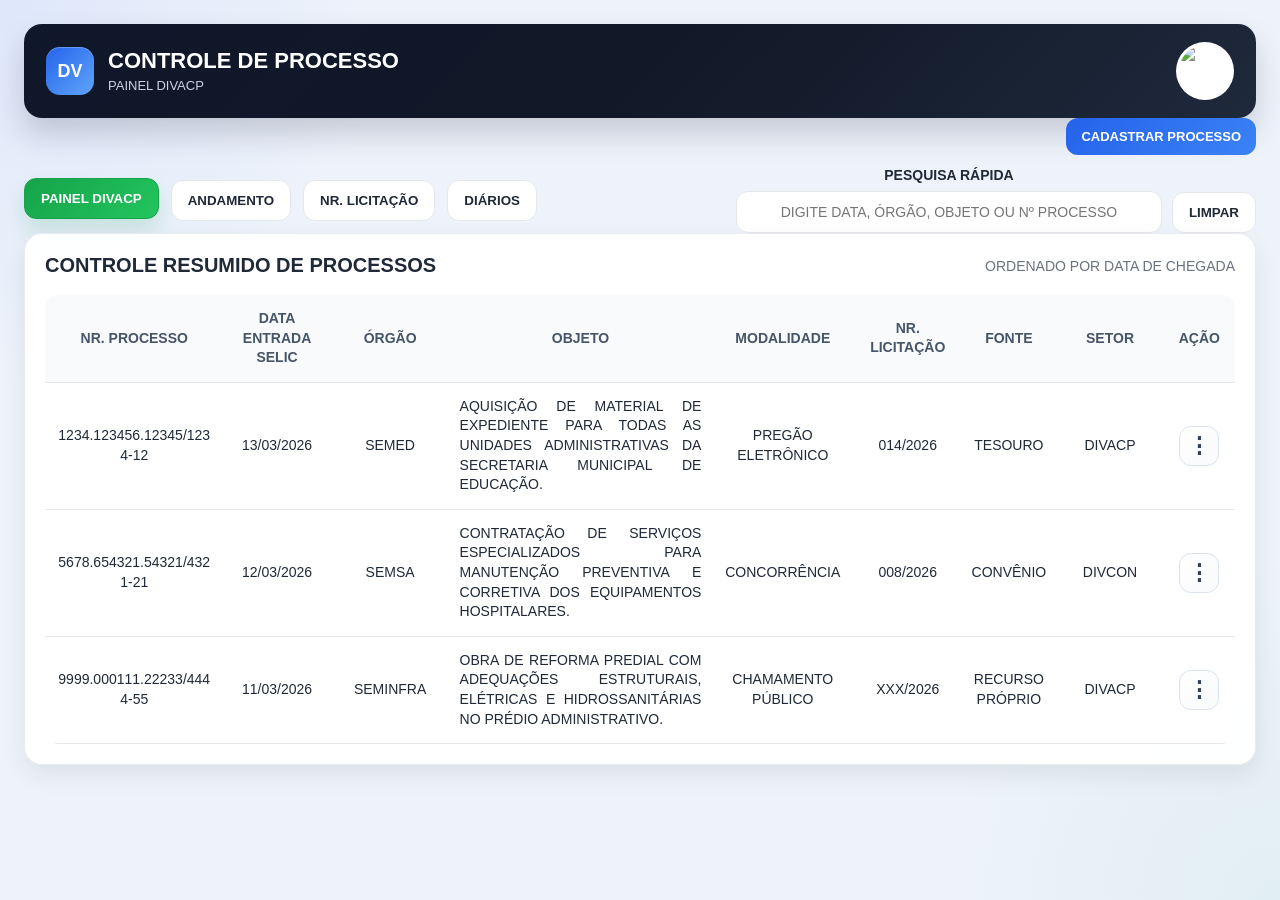
==== DIVACP.html @ bf965ea7 "TESTE" ====
<!DOCTYPE html>
<html lang="pt-BR">
<head>
  <meta charset="UTF-8" />
  <meta name="viewport" content="width=device-width, initial-scale=1.0" />
  <title>CONTROLE DE PROCESSO - DIVACP</title>
  <link rel="stylesheet" href="DIVACP.css" />
</head>
<body>
  <div class="app">
    <main class="content">

      <!-- ===== PAINEL DIVACP ===== -->
      <section id="divacp" class="page">
        <div class="header-bar">
          <div class="header-left">
            <div class="brand-logo">DV</div>
            <div class="brand-text">
              <h1>CONTROLE DE PROCESSO</h1>
              <span>PAINEL DIVACP</span>
            </div>
          </div>
          <div class="profile-menu">
            <img id="profileAvatar" class="profile-avatar" src="ICONES/01 - PERFIL.png" alt="PERFIL" />
            <div class="profile-dropdown" id="profileDropdown">
              <button class="logoutBtn">SAIR</button>
            </div>
          </div>
        </div>

        <div class="nav-section">
          <div class="top-action-row">
            <button class="btn btn-primary btn-cadastrar-top" id="openProcessBtn">CADASTRAR PROCESSO</button>
          </div>
          <div class="nav-left">
            <div class="nav-tabs">
              <button class="nav-tab active" data-page="divacp">PAINEL DIVACP</button>
              <button class="nav-tab" data-page="andamento-page">ANDAMENTO</button>
              <button class="nav-tab" data-page="nr-licitacao-page">NR. LICITAÇÃO</button>
              <button class="nav-tab" data-page="diarios-page">DIÁRIOS</button>
            </div>
            <div class="search-card">
              <div class="field">
                <label for="searchInput">PESQUISA RÁPIDA</label>
                <input type="text" id="searchInput" placeholder="DIGITE DATA, ÓRGÃO, OBJETO OU Nº PROCESSO" />
              </div>
              <button class="btn btn-light" type="button" id="clearSearchBtn">LIMPAR</button>
            </div>
          </div>
        </div>

        <div class="main-grid">
          <div class="card">
            <div class="section-title">
              <h3>CONTROLE RESUMIDO DE PROCESSOS</h3>
              <span style="color: var(--muted); font-size: 14px;">ORDENADO POR DATA DE CHEGADA</span>
            </div>
            <div class="table-wrap">
              <table>
                <thead>
                  <tr>
                    <th class="col-processo">NR. PROCESSO</th>
                    <th class="col-data">DATA ENTRADA SELIC</th>
                    <th class="col-orgao">ÓRGÃO</th>
                    <th class="col-objeto">OBJETO</th>
                    <th class="col-modalidade">MODALIDADE</th>
                    <th class="col-licitacao">NR. LICITAÇÃO</th>
                    <th class="col-fonte">FONTE</th>
                    <th class="col-setor">SETOR</th>
                    <th class="col-acao">AÇÃO</th>
                  </tr>
                </thead>
                <tbody id="divacpProcessTableBody">
                  <tr
                    data-id="proc-1"
                    data-created-at="2026-03-13T14:10:00.000Z"
                    data-nr-processo="1234.123456.12345/1234-12"
                    data-data-entrada-selic="13/03/2026"
                    data-orgao="SEMED"
                    data-objeto="AQUISIÇÃO DE MATERIAL DE EXPEDIENTE PARA TODAS AS UNIDADES ADMINISTRATIVAS DA SECRETARIA MUNICIPAL DE EDUCAÇÃO."
                    data-modalidade="PREGÃO ELETRÔNICO"
                    data-nr-licitacao="014/2026"
                    data-fonte="TESOURO"
                    data-setor="DIVACP"
                    data-valor-estimado="R$ 150.000,00"
                    data-ano-licitacao="2026"
                    data-data-entrada-divcon="14/03/2026"
                    data-responsavel-minuta="MARIANA"
                    data-status-divcon="EM ANÁLISE"
                    data-itens-lote="LOTE 01"
                    data-responsavel="CARLOS"
                    data-data-inicial="15/03/2026"
                    data-data-final="30/03/2026"
                    data-data-abertura="02/04/2026"
                    data-hora="09:00"
                    data-valor-deserto="R$ 0,00"
                    data-valor-estimado-atualizado="R$ 150.000,00"
                    data-andamento="PROCESSO EM TRIAGEM"
                    data-sei-planilha="SEI-001245/2026"
                    data-valor-adjudicado="R$ 0,00"
                    data-status="ABERTO"
                    data-setor-responsavel="DIVACP"
                  >
                    <td>1234.123456.12345/1234-12</td>
                    <td>13/03/2026</td>
                    <td>SEMED</td>
                    <td class="objeto-cell">AQUISIÇÃO DE MATERIAL DE EXPEDIENTE PARA TODAS AS UNIDADES ADMINISTRATIVAS DA SECRETARIA MUNICIPAL DE EDUCAÇÃO.</td>
                    <td>PREGÃO ELETRÔNICO</td>
                    <td>014/2026</td>
                    <td>TESOURO</td>
                    <td>DIVACP</td>
                    <td class="actions-cell">
                      <div class="row-menu-wrap">
                        <button class="menu-trigger" type="button" title="OPÇÕES">⋮</button>
                        <div class="actions-menu">
                          <button class="menu-item menu-open btn-open" type="button"><span class="menu-icon">📂</span><span>ABRIR</span></button>
                          <button class="menu-item menu-send btn-send" type="button"><span class="menu-icon">📤</span><span>ENVIAR</span></button>
                          <button class="menu-item menu-edit btn-edit-row" type="button"><span class="menu-icon">✏️</span><span>EDITAR</span></button>
                          <button class="menu-item menu-delete btn-delete-row" type="button"><span class="menu-icon">🗑️</span><span>EXCLUIR</span></button>
                        </div>
                      </div>
                    </td>
                  </tr>

                  <tr
                    data-id="proc-2"
                    data-created-at="2026-03-13T14:10:01.000Z"
                    data-nr-processo="5678.654321.54321/4321-21"
                    data-data-entrada-selic="12/03/2026"
                    data-orgao="SEMSA"
                    data-objeto="CONTRATAÇÃO DE SERVIÇOS ESPECIALIZADOS PARA MANUTENÇÃO PREVENTIVA E CORRETIVA DOS EQUIPAMENTOS HOSPITALARES."
                    data-modalidade="CONCORRÊNCIA"
                    data-nr-licitacao="008/2026"
                    data-fonte="CONVÊNIO"
                    data-setor="DIVCON"
                    data-valor-estimado="R$ 890.000,00"
                    data-ano-licitacao="2026"
                    data-data-entrada-divcon="13/03/2026"
                    data-responsavel-minuta="FERNANDA"
                    data-status-divcon="CONCLUÍDO"
                    data-itens-lote="LOTE ÚNICO"
                    data-responsavel="JOÃO"
                    data-data-inicial="14/03/2026"
                    data-data-final="28/03/2026"
                    data-data-abertura="05/04/2026"
                    data-hora="10:30"
                    data-valor-deserto="R$ 0,00"
                    data-valor-estimado-atualizado="R$ 890.000,00"
                    data-andamento="MINUTA FINALIZADA"
                    data-sei-planilha="SEI-004589/2026"
                    data-valor-adjudicado="R$ 845.500,00"
                    data-status="FINALIZADO"
                    data-setor-responsavel="DIVACP"
                  >
                    <td>5678.654321.54321/4321-21</td>
                    <td>12/03/2026</td>
                    <td>SEMSA</td>
                    <td class="objeto-cell">CONTRATAÇÃO DE SERVIÇOS ESPECIALIZADOS PARA MANUTENÇÃO PREVENTIVA E CORRETIVA DOS EQUIPAMENTOS HOSPITALARES.</td>
                    <td>CONCORRÊNCIA</td>
                    <td>008/2026</td>
                    <td>CONVÊNIO</td>
                    <td>DIVCON</td>
                    <td class="actions-cell">
                      <div class="row-menu-wrap">
                        <button class="menu-trigger" type="button" title="OPÇÕES">⋮</button>
                        <div class="actions-menu">
                          <button class="menu-item menu-open btn-open" type="button"><span class="menu-icon">📂</span><span>ABRIR</span></button>
                          <button class="menu-item menu-send btn-send" type="button"><span class="menu-icon">📤</span><span>ENVIAR</span></button>
                          <button class="menu-item menu-edit btn-edit-row" type="button"><span class="menu-icon">✏️</span><span>EDITAR</span></button>
                          <button class="menu-item menu-delete btn-delete-row" type="button"><span class="menu-icon">🗑️</span><span>EXCLUIR</span></button>
                        </div>
                      </div>
                    </td>
                  </tr>

                  <tr
                    data-id="proc-3"
                    data-created-at="2026-03-13T14:10:02.000Z"
                    data-nr-processo="9999.000111.22233/4444-55"
                    data-data-entrada-selic="11/03/2026"
                    data-orgao="SEMINFRA"
                    data-objeto="OBRA DE REFORMA PREDIAL COM ADEQUAÇÕES ESTRUTURAIS, ELÉTRICAS E HIDROSSANITÁRIAS NO PRÉDIO ADMINISTRATIVO."
                    data-modalidade="CHAMAMENTO PÚBLICO"
                    data-nr-licitacao="XXX/2026"
                    data-fonte="RECURSO PRÓPRIO"
                    data-setor="DIVACP"
                    data-valor-estimado="R$ 420.000,00"
                    data-ano-licitacao="-"
                    data-data-entrada-divcon="12/03/2026"
                    data-responsavel-minuta="ANA PAULA"
                    data-status-divcon="URGENTE"
                    data-itens-lote="ITEM 01"
                    data-responsavel="PAULO"
                    data-data-inicial="13/03/2026"
                    data-data-final="27/03/2026"
                    data-data-abertura="07/04/2026"
                    data-hora="08:00"
                    data-valor-deserto="R$ 0,00"
                    data-valor-estimado-atualizado="R$ 445.000,00"
                    data-andamento="AGUARDANDO AJUSTES"
                    data-sei-planilha="SEI-007852/2026"
                    data-valor-adjudicado="R$ 0,00"
                    data-status="PENDENTE"
                    data-setor-responsavel="DIVACP"
                  >
                    <td>9999.000111.22233/4444-55</td>
                    <td>11/03/2026</td>
                    <td>SEMINFRA</td>
                    <td class="objeto-cell">OBRA DE REFORMA PREDIAL COM ADEQUAÇÕES ESTRUTURAIS, ELÉTRICAS E HIDROSSANITÁRIAS NO PRÉDIO ADMINISTRATIVO.</td>
                    <td>CHAMAMENTO PÚBLICO</td>
                    <td>XXX/2026</td>
                    <td>RECURSO PRÓPRIO</td>
                    <td>DIVACP</td>
                    <td class="actions-cell">
                      <div class="row-menu-wrap">
                        <button class="menu-trigger" type="button" title="OPÇÕES">⋮</button>
                        <div class="actions-menu">
                          <button class="menu-item menu-open btn-open" type="button"><span class="menu-icon">📂</span><span>ABRIR</span></button>
                          <button class="menu-item menu-send btn-send" type="button"><span class="menu-icon">📤</span><span>ENVIAR</span></button>
                          <button class="menu-item menu-edit btn-edit-row" type="button"><span class="menu-icon">✏️</span><span>EDITAR</span></button>
                          <button class="menu-item menu-delete btn-delete-row" type="button"><span class="menu-icon">🗑️</span><span>EXCLUIR</span></button>
                        </div>
                      </div>
                    </td>
                  </tr>
                </tbody>
              </table>
            </div>
          </div>
        </div>
      </section>

      <!-- ===== ANDAMENTO ===== -->
      <section id="andamento-page" class="page hidden">
        <div class="header-bar">
          <div class="header-left">
            <div class="brand-logo">DV</div>
            <div class="brand-text">
              <h1>CONTROLE DE PROCESSO</h1>
              <span>ANDAMENTO</span>
            </div>
          </div>
          <div class="profile-menu">
            <img class="profile-avatar" src="ICONES/01 - PERFIL.png" alt="PERFIL" />
            <div class="profile-dropdown">
              <button class="logoutBtn">SAIR</button>
            </div>
          </div>
        </div>

        <div class="nav-section">
          <div class="top-action-row">
            <button class="btn btn-primary btn-cadastrar-top" type="button" id="openProcessBtnAndamento">CADASTRAR PROCESSO</button>
          </div>
          <div class="nav-left">
            <div class="nav-tabs">
              <button class="nav-tab" data-page="divacp">PAINEL DIVACP</button>
              <button class="nav-tab active" data-page="andamento-page">ANDAMENTO</button>
              <button class="nav-tab" data-page="nr-licitacao-page">NR. LICITAÇÃO</button>
              <button class="nav-tab" data-page="diarios-page">DIÁRIOS</button>
            </div>
          </div>
        </div>

        <div class="main-grid">
          <div class="card">
            <div class="section-title">
              <h3>PROCESSOS ENCAMINHADOS</h3>
              <span style="color: var(--muted); font-size: 14px;">HISTÓRICO DE PROCESSOS ENVIADOS E SEUS ANDAMENTOS</span>
            </div>
            <div class="table-wrap">
              <table>
                <thead>
                  <tr>
                    <th class="col-processo">NR. PROCESSO</th>
                    <th class="col-data">DATA ENTRADA SELIC</th>
                    <th class="col-orgao">ÓRGÃO</th>
                    <th class="col-objeto">OBJETO</th>
                    <th class="col-modalidade">MODALIDADE</th>
                    <th class="col-licitacao">NR. LICITAÇÃO</th>
                    <th class="col-fonte">FONTE</th>
                    <th class="col-setor">SETOR</th>
                    <th class="col-andamento-destino">DESTINO</th>
                    <th class="col-andamento-envio">DATA ENVIO</th>
                    <th class="col-acao">AÇÃO</th>
                  </tr>
                </thead>
                <tbody id="andamentoTableBody">
                  <tr id="andamentoEmptyRow">
                    <td colspan="11" style="text-align:center; color: var(--muted); padding: 30px;">
                      NENHUM PROCESSO ENCAMINHADO AINDA.
                    </td>
                  </tr>
                </tbody>
              </table>
            </div>
          </div>
        </div>
      </section>

      <!-- ===== NR. LICITAÇÃO ===== -->
      <section id="nr-licitacao-page" class="page hidden">
        <div class="header-bar">
          <div class="header-left">
            <div class="brand-logo">DV</div>
            <div class="brand-text">
              <h1>NR. LICITAÇÃO</h1>
              <span>GERAÇÃO NUMÉRICA POR MODALIDADE</span>
            </div>
          </div>
          <div class="profile-menu">
            <img class="profile-avatar" src="ICONES/01 - PERFIL.png" alt="PERFIL" />
            <div class="profile-dropdown">
              <button class="logoutBtn">SAIR</button>
            </div>
          </div>
        </div>

        <div class="nav-section">
          <div class="top-action-row">
            <button class="btn btn-primary btn-cadastrar-top" type="button" id="openProcessBtnLicitacao">CADASTRAR PROCESSO</button>
          </div>
          <div class="nav-left">
            <div class="nav-tabs">
              <button class="nav-tab" data-page="divacp">PAINEL DIVACP</button>
              <button class="nav-tab" data-page="andamento-page">ANDAMENTO</button>
              <button class="nav-tab active" data-page="nr-licitacao-page">NR. LICITAÇÃO</button>
              <button class="nav-tab" data-page="diarios-page">DIÁRIOS</button>
            </div>
          </div>
        </div>

        <div class="card">
          <div class="section-title">
            <h3>MODALIDADES</h3>
            <div class="filter-status" id="filterStatus">SELECIONE UMA MODALIDADE</div>
          </div>

          <div class="modalidades-wrap">
            <button class="modalidade-chip licitacao-modalidade" type="button" data-modalidade="PREGÃO ELETRÔNICO">PREGÃO ELETRÔNICO</button>
            <button class="modalidade-chip licitacao-modalidade" type="button" data-modalidade="CONCORRÊNCIA">CONCORRÊNCIA</button>
            <button class="modalidade-chip licitacao-modalidade" type="button" data-modalidade="CHAMAMENTO PÚBLICO">CHAMAMENTO PÚBLICO</button>
            <button class="modalidade-chip licitacao-modalidade" type="button" data-modalidade="SELEÇÃO DE CONSULTOR INDIVIDUAL">SELEÇÃO DE CONSULTOR INDIVIDUAL</button>
          </div>

          <div class="licitacao-generator">
            <div class="field">
              <label for="licitacaoProcessoInput">NR. PROCESSO CADASTRADO</label>
              <div class="input-with-status">
                <input type="text" id="licitacaoProcessoInput" placeholder="0000.000000.00000/0000-00" />
                <span class="status-icon" id="statusLicitacaoProcesso">✔</span>
              </div>
            </div>
            <div class="field">
              <label for="licitacaoAnoInput">ANO</label>
              <div class="input-with-status">
                <input type="number" id="licitacaoAnoInput" min="2024" max="2100" value="2026" />
                <span class="status-icon" id="statusLicitacaoAno">✔</span>
              </div>
            </div>
            <button class="btn btn-primary" type="button" id="generateLicitacaoBtn">GERAR NR. LICITAÇÃO</button>
          </div>

          <div class="section-title" style="margin-top: 8px;">
            <h3>LISTA DE LICITAÇÕES</h3>
            <span style="color: var(--muted); font-size: 14px;">MOSTRA APENAS A MODALIDADE SELECIONADA</span>
          </div>

          <div class="table-wrap">
            <table>
              <thead>
                <tr>
                  <th class="col-licitacao-processo">NR. PROCESSO</th>
                  <th class="col-licitacao-numero">NR. LICITAÇÃO</th>
                  <th class="col-licitacao-orgao">ÓRGÃO</th>
                  <th class="col-licitacao-modalidade">MODALIDADE</th>
                  <th class="col-licitacao-objeto">OBJETO</th>
                  <th class="col-licitacao-acoes">AÇÕES</th>
                </tr>
              </thead>
              <tbody id="licitacaoTableBody"></tbody>
            </table>
          </div>
        </div>
      </section>

      <!-- ===== DIÁRIOS ===== -->
      <section id="diarios-page" class="page hidden">
        <div class="header-bar">
          <div class="header-left">
            <div class="brand-logo">DV</div>
            <div class="brand-text">
              <h1>DIÁRIOS</h1>
              <span>ACOMPANHAMENTO DIÁRIO DE PROCESSOS</span>
            </div>
          </div>
          <div class="profile-menu">
            <img class="profile-avatar" src="ICONES/01 - PERFIL.png" alt="PERFIL" />
            <div class="profile-dropdown">
              <button class="logoutBtn">SAIR</button>
            </div>
          </div>
        </div>

        <div class="nav-section">
          <div class="top-action-row">
            <button class="btn btn-primary btn-cadastrar-top" type="button" id="openProcessBtnDiarios">CADASTRAR PROCESSO</button>
          </div>
          <div class="nav-left">
            <div class="nav-tabs">
              <button class="nav-tab" data-page="divacp">PAINEL DIVACP</button>
              <button class="nav-tab" data-page="andamento-page">ANDAMENTO</button>
              <button class="nav-tab" data-page="nr-licitacao-page">NR. LICITAÇÃO</button>
              <button class="nav-tab active" data-page="diarios-page">DIÁRIOS</button>
            </div>
          </div>
        </div>

        <div class="card">
          <div class="section-title">
            <h3>CONTROLE DE DIÁRIOS</h3>
            <span style="color: var(--muted); font-size: 14px;">LANÇAMENTOS E MOVIMENTAÇÕES DO SETOR</span>
          </div>

          <div class="diarios-filtros">
            <button class="diario-filtro-btn active" data-filtro="TODOS">DIÁRIOS</button>
            <button class="diario-filtro-btn" data-filtro="EM ANDAMENTO">EM ANDAMENTO</button>
            <button class="diario-filtro-btn" data-filtro="SUSPENSO">SUSPENSO</button>
            <button class="diario-filtro-btn" data-filtro="FINALIZADO">FINALIZADOS</button>
            <button class="diario-filtro-btn" data-filtro="GERAL" id="btnGeralAndamentos">GERAL</button>
          </div>

          <div class="table-wrap">
            <table>
              <thead>
                <tr>
                  <th>DATA</th>
                  <th>DIA DA SEMANA</th>
                  <th>HORA</th>
                  <th>NR. PROCESSO</th>
                  <th>MODALIDADE</th>
                  <th>NR. LICITAÇÃO</th>
                  <th>STATUS</th>
                  <th>OBJETO</th>
                  <th>ÓRGÃO</th>
                  <th>ITENS / LOTES</th>
                  <th>RESPONSÁVEL</th>
                  <th>VALOR ESTIMADO</th>
                  <th>SETOR</th>
                </tr>
              </thead>
              <tbody id="diariosTableBody">
                <tr data-diario-status="EM ANDAMENTO">
                  <td>13/03/2026</td><td>SEXTA-FEIRA</td><td>09:00</td>
                  <td>1234.123456.12345/1234-12</td><td>PREGÃO ELETRÔNICO</td><td>014/2026</td>
                  <td><span class="diario-status-badge status-andamento">EM ANDAMENTO</span></td>
                  <td class="objeto-cell">AQUISIÇÃO DE MATERIAL DE EXPEDIENTE PARA TODAS AS UNIDADES ADMINISTRATIVAS DA SECRETARIA MUNICIPAL DE EDUCAÇÃO.</td>
                  <td>SEMED</td><td>LOTE 01</td><td>CARLOS</td><td>R$ 150.000,00</td><td>DIVACP</td>
                </tr>
                <tr data-diario-status="FINALIZADO">
                  <td>12/03/2026</td><td>QUINTA-FEIRA</td><td>10:30</td>
                  <td>5678.654321.54321/4321-21</td><td>CONCORRÊNCIA</td><td>008/2026</td>
                  <td><span class="diario-status-badge status-finalizado">FINALIZADO</span></td>
                  <td class="objeto-cell">CONTRATAÇÃO DE SERVIÇOS ESPECIALIZADOS PARA MANUTENÇÃO PREVENTIVA E CORRETIVA DOS EQUIPAMENTOS HOSPITALARES.</td>
                  <td>SEMSA</td><td>LOTE ÚNICO</td><td>JOÃO</td><td>R$ 890.000,00</td><td>DIVCON</td>
                </tr>
                <tr data-diario-status="SUSPENSO">
                  <td>11/03/2026</td><td>QUARTA-FEIRA</td><td>08:00</td>
                  <td>9999.000111.22233/4444-55</td><td>CHAMAMENTO PÚBLICO</td><td>XXX/2026</td>
                  <td><span class="diario-status-badge status-suspenso">SUSPENSO</span></td>
                  <td class="objeto-cell">OBRA DE REFORMA PREDIAL COM ADEQUAÇÕES ESTRUTURAIS, ELÉTRICAS E HIDROSSANITÁRIAS NO PRÉDIO ADMINISTRATIVO.</td>
                  <td>SEMINFRA</td><td>ITEM 01</td><td>PAULO</td><td>R$ 420.000,00</td><td>DIVACP</td>
                </tr>
              </tbody>
            </table>
          </div>
        </div>
      </section>

      <!-- ===== CADASTRO DE PROCESSO ===== -->
      <section id="cadastro-processo" class="page hidden">
        <div class="section-title">
          <div>
            <h3>CADASTRO DE PROCESSO</h3>
            <span style="color: var(--muted); font-size: 14px;">PREENCHA AS INFORMAÇÕES DO PROCESSO.</span>
          </div>
          <div class="cadastro-header-actions">
            <button class="btn btn-light" id="backToPanelBtn">VOLTAR AO PAINEL</button>
            <button class="btn btn-primary" type="submit" form="processForm" id="topSaveProcessBtn">CADASTRAR</button>
          </div>
        </div>

        <div class="card">
          <form id="processForm" class="form-grid">
            <div class="field">
              <label for="nrProcesso">NR. PROCESSO</label>
              <div class="input-with-status">
                <input type="text" id="nrProcesso" placeholder="0000.000000.00000/0000-00" />
                <span class="status-icon" id="statusNrProcesso">✔</span>
              </div>
            </div>

            <div class="field">
              <label for="dataEntradaSelic">DATA ENTRADA SELIC</label>
              <div class="input-with-status">
                <input type="date" id="dataEntradaSelic" />
                <span class="status-icon" id="statusDataEntradaSelic">✔</span>
              </div>
            </div>

            <div class="field full">
              <label for="objeto">OBJETO</label>
              <textarea id="objeto"></textarea>
            </div>

            <div class="field">
              <label for="orgao">ÓRGÃO</label>
              <div class="input-with-status">
                <input type="text" id="orgao" />
                <span class="status-icon" id="statusOrgao">✔</span>
              </div>
            </div>

            <div class="field">
              <label for="modalidadeFonte">MODALIDADE</label>
              <div class="input-with-status">
                <select id="modalidadeFonte">
                  <option value="">SELECIONE</option>
                  <option>CHAMAMENTO PÚBLICO</option>
                  <option>COMPARAÇÃO DE PREÇOS</option>
                  <option>CONCORRÊNCIA</option>
                  <option>CONCORRÊNCIA ELETRÔNICA</option>
                  <option>PREGÃO ELETRÔNICO</option>
                  <option>PREGÃO ELETRÔNICO SRP</option>
                  <option>SELEÇÃO DE CONSULTORES</option>
                  <option>SELEÇÃO DE CONSULTORES INDIVIDUAL</option>
                  <option>TOMADA DE PREÇOS</option>
                </select>
                <span class="status-icon" id="statusModalidade">✔</span>
              </div>
            </div>

            <div class="field">
              <label for="numeroPregao">Nº LICITAÇÃO</label>
              <div class="input-with-status">
                <input type="text" id="numeroPregao" />
                <span class="status-icon" id="statusNumeroPregao">✔</span>
              </div>
            </div>

            <div class="field">
              <label for="fonteCadastro">FONTE</label>
              <div class="input-with-status">
                <input type="text" id="fonteCadastro" />
                <span class="status-icon" id="statusFonteCadastro">✔</span>
              </div>
            </div>

            <div class="field">
              <label for="setorCadastro">SETOR</label>
              <div class="input-with-status">
                <select id="setorCadastro">
                  <option value="">SELECIONE</option>
                  <option>DIVACP</option>
                  <option>DIVCON</option>
                  <option>CPC</option>
                  <option>CEC</option>
                  <option>ASSESSORIA</option>
                  <option>ARQUIVO</option>
                </select>
                <span class="status-icon" id="statusSetorCadastro">✔</span>
              </div>
            </div>

            <div class="field">
              <label for="valorEstimado">VALOR ESTIMADO</label>
              <div class="input-with-status">
                <input type="text" id="valorEstimado" placeholder="R$ 0,00" inputmode="numeric" />
                <span class="status-icon" id="statusValorEstimado">✔</span>
              </div>
            </div>

            <div class="field full">
              <div class="info-box">
                O Nº DA LICITAÇÃO JÁ ENTRA AUTOMATICAMENTE COMO XXX/2026 E SÓ SERÁ ALTERADO QUANDO VOCÊ GERAR O NÚMERO REAL NA TELA DE NR. LICITAÇÃO.
              </div>
            </div>
          </form>
        </div>
      </section>

      <!-- ===== DETALHES DO PROCESSO ===== -->
      <section id="detalhes-processo" class="page hidden">
        <div class="header-bar">
          <div class="header-left">
            <div class="brand-logo">DV</div>
            <div class="brand-text">
              <h1>DETALHES DO PROCESSO</h1>
              <span>INFORMAÇÕES COMPLETAS DO PROCESSO SELECIONADO</span>
            </div>
          </div>
          <div class="profile-menu">
            <img class="profile-avatar" src="ICONES/01 - PERFIL.png" alt="PERFIL" />
            <div class="profile-dropdown">
              <button class="logoutBtn">SAIR</button>
            </div>
          </div>
        </div>

        <div class="section-title">
          <div></div>
          <div class="details-actions">
            <button class="btn btn-light" id="backToPanelFromDetailsBtn">VOLTAR AO PAINEL</button>
            <button class="btn btn-success" id="sendFromDetailsBtn">📤 ENVIAR</button>
            <button class="btn btn-primary" id="editProcessBtn">EDITAR</button>
            <button class="btn btn-danger" id="deleteProcessBtn">EXCLUIR PROCESSO</button>
            <button class="btn btn-primary hidden-block" id="saveEditProcessBtn">SALVAR EDIÇÃO</button>
            <button class="btn btn-light hidden-block" id="cancelEditProcessBtn">CANCELAR</button>
          </div>
        </div>

        <div class="card" id="detailsViewCard">
          <div class="section-title">
            <h3>INFORMAÇÕES DO PROCESSO</h3>
          </div>
          <div class="details-grid">
            <div class="detail-item"><div class="detail-label">NR. PROCESSO</div><div class="detail-value" id="detail-nr-processo">-</div></div>
            <div class="detail-item"><div class="detail-label">DATA ENTRADA SELIC</div><div class="detail-value" id="detail-data-entrada-selic">-</div></div>
            <div class="detail-item"><div class="detail-label">ÓRGÃO</div><div class="detail-value" id="detail-orgao">-</div></div>
            <div class="detail-item"><div class="detail-label">MODALIDADE</div><div class="detail-value" id="detail-modalidade">-</div></div>
            <div class="detail-item"><div class="detail-label">NR. LICITAÇÃO</div><div class="detail-value" id="detail-nr-licitacao">-</div></div>

            <div class="detail-item full"><div class="detail-label">OBJETO</div><div class="detail-value justified" id="detail-objeto">-</div></div>

            <div class="detail-item"><div class="detail-label">FONTE</div><div class="detail-value" id="detail-fonte">-</div></div>
            <div class="detail-item"><div class="detail-label">SETOR</div><div class="detail-value" id="detail-setor">-</div></div>
            <div class="detail-item"><div class="detail-label">VALOR ESTIMADO</div><div class="detail-value" id="detail-valor-estimado">-</div></div>
            <div class="detail-item"><div class="detail-label">ANO DA LICITAÇÃO</div><div class="detail-value" id="detail-ano-licitacao">-</div></div>
            <div class="detail-item"><div class="detail-label">DATA ENTRADA DIVCON/CPC/CEC</div><div class="detail-value" id="detail-data-entrada-divcon">-</div></div>
            <div class="detail-item"><div class="detail-label">RESPONSÁVEL PELA MINUTA</div><div class="detail-value" id="detail-responsavel-minuta">-</div></div>

            <div class="detail-item"><div class="detail-label">STATUS DIVCON</div><div class="detail-value" id="detail-status-divcon">-</div></div>
            <div class="detail-item"><div class="detail-label">ITENS/LOTE</div><div class="detail-value" id="detail-itens-lote">-</div></div>
            <div class="detail-item"><div class="detail-label">RESPONSÁVEL</div><div class="detail-value" id="detail-responsavel">-</div></div>
            <div class="detail-item"><div class="detail-label">DATA INICIAL</div><div class="detail-value" id="detail-data-inicial">-</div></div>
            <div class="detail-item"><div class="detail-label">DATA FINAL</div><div class="detail-value" id="detail-data-final">-</div></div>

            <div class="detail-item"><div class="detail-label">DATA DE ABERTURA</div><div class="detail-value" id="detail-data-abertura">-</div></div>
            <div class="detail-item"><div class="detail-label">HORA</div><div class="detail-value" id="detail-hora">-</div></div>
            <div class="detail-item"><div class="detail-label">ANDAMENTO</div><div class="detail-value" id="detail-andamento">-</div></div>
            <div class="detail-item"><div class="detail-label">VALOR DESERTO/FRACASSADO</div><div class="detail-value" id="detail-valor-deserto">-</div></div>
            <div class="detail-item"><div class="detail-label">SEI PLANILHA COMPARATIVA</div><div class="detail-value" id="detail-sei-planilha">-</div></div>

            <div class="detail-item"><div class="detail-label">VALOR ESTIMADO ATUALIZADO</div><div class="detail-value" id="detail-valor-estimado-atualizado">-</div></div>
            <div class="detail-item"><div class="detail-label">VALOR ADJUDICADO</div><div class="detail-value" id="detail-valor-adjudicado">-</div></div>
            <div class="detail-item"><div class="detail-label">STATUS</div><div class="detail-value" id="detail-status">-</div></div>
            <div class="detail-item"><div class="detail-label">SETOR DO RESPONSÁVEL</div><div class="detail-value" id="detail-setor-responsavel">-</div></div>
          </div>
        </div>

        <div class="card hidden-block" id="detailsEditCard">
          <div class="section-title">
            <h3>EDITAR PROCESSO</h3>
          </div>
          <form id="editProcessForm" class="edit-form-grid">
            <div class="field">
              <label for="editNrProcesso">NR. PROCESSO</label>
              <div class="input-with-status">
                <input type="text" id="editNrProcesso" />
                <span class="status-icon" id="statusEditNrProcesso">✔</span>
              </div>
            </div>

            <div class="field">
              <label for="editDataEntradaSelic">DATA ENTRADA SELIC</label>
              <div class="input-with-status">
                <input type="date" id="editDataEntradaSelic" />
                <span class="status-icon" id="statusEditDataEntradaSelic">✔</span>
              </div>
            </div>

            <div class="field">
              <label for="editOrgao">ÓRGÃO</label>
              <div class="input-with-status">
                <input type="text" id="editOrgao" />
                <span class="status-icon" id="statusEditOrgao">✔</span>
              </div>
            </div>

            <div class="field">
              <label for="editModalidade">MODALIDADE</label>
              <div class="input-with-status">
                <select id="editModalidade">
                  <option value="">SELECIONE</option>
                  <option>CHAMAMENTO PÚBLICO</option>
                  <option>COMPARAÇÃO DE PREÇOS</option>
                  <option>CONCORRÊNCIA</option>
                  <option>CONCORRÊNCIA ELETRÔNICA</option>
                  <option>PREGÃO ELETRÔNICO</option>
                  <option>PREGÃO ELETRÔNICO SRP</option>
                  <option>SELEÇÃO DE CONSULTORES</option>
                  <option>SELEÇÃO DE CONSULTORES INDIVIDUAL</option>
                  <option>TOMADA DE PREÇOS</option>
                </select>
                <span class="status-icon" id="statusEditModalidade">✔</span>
              </div>
            </div>

            <div class="field">
              <label for="editNrLicitacao">NR. LICITAÇÃO</label>
              <div class="input-with-status">
                <input type="text" id="editNrLicitacao" />
                <span class="status-icon" id="statusEditNrLicitacao">✔</span>
              </div>
            </div>

            <div class="field">
              <label for="editFonte">FONTE</label>
              <div class="input-with-status">
                <input type="text" id="editFonte" />
                <span class="status-icon" id="statusEditFonte">✔</span>
              </div>
            </div>

            <div class="field">
              <label for="editSetor">SETOR</label>
              <div class="input-with-status">
                <select id="editSetor">
                  <option value="">SELECIONE</option>
                  <option>DIVACP</option>
                  <option>DIVCON</option>
                  <option>CPC</option>
                  <option>CEC</option>
                  <option>ASSESSORIA</option>
                  <option>ARQUIVO</option>
                </select>
                <span class="status-icon" id="statusEditSetor">✔</span>
              </div>
            </div>

            <div class="field">
              <label for="editValorEstimado">VALOR ESTIMADO</label>
              <div class="input-with-status">
                <input type="text" id="editValorEstimado" inputmode="numeric" />
                <span class="status-icon" id="statusEditValorEstimado">✔</span>
              </div>
            </div>

            <div class="field full">
              <label for="editObjeto">OBJETO</label>
              <textarea id="editObjeto"></textarea>
            </div>
          </form>
        </div>
      </section>
    </main>
  </div>

  <div class="toast" id="toast">AÇÃO CONCLUÍDA.</div>

  <!-- MODAL ENVIAR PROCESSO -->
  <div class="modal-overlay" id="sendModalOverlay">
    <div class="modal-box">
      <div class="modal-header">
        <div>
          <h3>ENVIAR PROCESSO</h3>
          <span>CONFIRA OS DADOS E CONFIRME O ENVIO.</span>
        </div>
        <button type="button" class="modal-close" id="closeSendModalBtn">&times;</button>
      </div>

      <div class="modal-body">
        <div class="send-summary">
          <div class="send-summary-card">
            <div class="send-summary-label">NR. PROCESSO</div>
            <div class="send-summary-value" id="sendModalNrProcesso">-</div>
          </div>
          <div class="send-summary-card">
            <div class="send-summary-label">ÓRGÃO</div>
            <div class="send-summary-value" id="sendModalOrgao">-</div>
          </div>
          <div class="send-summary-card">
            <div class="send-summary-label">MODALIDADE</div>
            <div class="send-summary-value" id="sendModalModalidade">-</div>
          </div>
          <div class="send-summary-card">
            <div class="send-summary-label">NR. LICITAÇÃO</div>
            <div class="send-summary-value" id="sendModalNrLicitacao">-</div>
          </div>
        </div>

        <div class="form-grid">
          <div class="field">
            <label for="sendDestino">DESTINO</label>
            <select id="sendDestino">
              <option value="">SELECIONE O DESTINO</option>
              <option value="DIVCON">DIVCON</option>
              <option value="CEC">CEC</option>
              <option value="CPC">CPC</option>
            </select>
          </div>
          <div class="field">
            <label for="sendData">DATA DO ENVIO</label>
            <input type="date" id="sendData" />
          </div>
        </div>
      </div>

      <div class="modal-footer">
        <button class="btn btn-light" type="button" id="cancelSendModalBtn">CANCELAR</button>
        <button class="btn btn-primary" type="button" id="confirmSendBtn">CONFIRMAR ENVIO</button>
      </div>
    </div>
  </div>

  <!-- MODAL VISUALIZAR ANDAMENTO -->
  <div class="modal-overlay" id="viewAndamentoModalOverlay">
    <div class="modal-box modal-box-large">
      <div class="modal-header">
        <div>
          <h3>DETALHES DO ANDAMENTO</h3>
          <span>INFORMAÇÕES COMPLETAS DO PROCESSO ENCAMINHADO</span>
        </div>
        <button type="button" class="modal-close" id="closeViewAndamentoBtn">&times;</button>
      </div>
      <div class="modal-body">
        <div class="view-andamento-grid" id="viewAndamentoGrid"></div>
      </div>
      <div class="modal-footer">
        <button class="btn btn-light" type="button" id="closeViewAndamentoFooterBtn">FECHAR</button>
      </div>
    </div>
  </div>

  <script src="DIVACP.js"></script>
</body>
</html>
---- DIVACP.css ----
:root {
  --bg: #eef3fb;
  --panel: #ffffff;
  --primary: #2563eb;
  --primary-dark: #1d4ed8;
  --success: #16a34a;
  --success-soft: #ecfdf3;
  --text: #1f2937;
  --muted: #6b7280;
  --border: #e5e7eb;
  --shadow: 0 10px 25px rgba(15, 23, 42, 0.08);
  --radius: 18px;
  --danger: #dc2626;
  --danger-dark: #b91c1c;
  --ok: #16a34a;
  --warn: #f59e0b;
  --open-color: #2563eb;
  --open-bg: #eff6ff;
  --send-color: #d97706;
  --send-bg: #fff7ed;
  --edit-color: #16a34a;
  --edit-bg: #ecfdf3;
  --delete-color: #dc2626;
  --delete-bg: #fef2f2;
}

* {
  margin: 0;
  padding: 0;
  box-sizing: border-box;
  font-family: Arial, Helvetica, sans-serif;
}

body {
  background:
    radial-gradient(circle at top left, rgba(37, 99, 235, 0.08), transparent 25%),
    radial-gradient(circle at bottom right, rgba(22, 163, 74, 0.06), transparent 22%),
    var(--bg);
  color: var(--text);
  overflow-x: hidden;
}

.app {
  min-height: 100vh;
  width: 100%;
}

.content {
  width: 100%;
  max-width: 100%;
  padding: 24px;
  display: flex;
  flex-direction: column;
  gap: 24px;
}

.page.hidden {
  display: none;
}

.header-bar {
  background: linear-gradient(135deg, #0f172a, #111827, #1e293b);
  color: white;
  border-radius: 18px;
  padding: 18px 22px;
  box-shadow: 0 16px 30px rgba(15, 23, 42, 0.18);
  display: flex;
  align-items: center;
  justify-content: space-between;
  gap: 16px;
  flex-wrap: wrap;
}

.header-left {
  display: flex;
  align-items: center;
  gap: 14px;
  min-width: 0;
}

.brand-logo {
  width: 48px;
  height: 48px;
  border-radius: 14px;
  background: linear-gradient(135deg, #2563eb, #60a5fa);
  display: grid;
  place-items: center;
  font-weight: bold;
  font-size: 18px;
  flex-shrink: 0;
  box-shadow: inset 0 1px 0 rgba(255,255,255,0.25);
}

.brand-text h1 {
  font-size: 22px;
  margin-bottom: 2px;
}

.brand-text span {
  color: #cbd5e1;
  font-size: 13px;
}

.profile-menu {
  position: relative;
  display: flex;
  flex-direction: column;
  align-items: center;
  flex-shrink: 0;
}

.profile-avatar {
  width: 58px;
  height: 58px;
  border-radius: 50%;
  cursor: pointer;
  border: 3px solid rgba(255,255,255,0.45);
  object-fit: cover;
  background: #fff;
  transition: transform 0.2s ease, box-shadow 0.2s ease;
}

.profile-avatar:hover {
  transform: translateY(-2px);
  box-shadow: 0 12px 20px rgba(0, 0, 0, 0.18);
}

.profile-dropdown {
  position: absolute;
  right: 0;
  top: 68px;
  background: white;
  border: 1px solid var(--border);
  border-radius: 12px;
  box-shadow: var(--shadow);
  display: none;
  flex-direction: column;
  min-width: 130px;
  z-index: 90;
  overflow: hidden;
}

.profile-dropdown button {
  border: none;
  background: transparent;
  padding: 12px 14px;
  text-align: left;
  cursor: pointer;
  font-size: 13px;
  font-weight: bold;
}

.profile-dropdown button:hover {
  background: #f8fafc;
}

.profile-dropdown.show {
  display: flex;
}

.btn {
  border: none;
  border-radius: 12px;
  padding: 12px 16px;
  cursor: pointer;
  font-weight: bold;
  transition: transform 0.2s ease, box-shadow 0.2s ease, background 0.2s ease;
  white-space: nowrap;
}

.btn:hover {
  transform: translateY(-2px);
  box-shadow: 0 10px 20px rgba(15, 23, 42, 0.10);
}

.btn-primary {
  background: linear-gradient(135deg, var(--primary), #3b82f6);
  color: white;
}

.btn-primary:hover {
  background: linear-gradient(135deg, var(--primary-dark), #2563eb);
}

.btn-light {
  background: white;
  color: var(--text);
  border: 1px solid var(--border);
}

.btn-danger {
  background: linear-gradient(135deg, var(--danger), #ef4444);
  color: white;
}

.btn-danger:hover {
  background: linear-gradient(135deg, var(--danger-dark), #dc2626);
}

.btn-small {
  padding: 6px 10px;
  font-size: 11px;
  border-radius: 9px;
  min-width: 64px;
  text-align: center;
  line-height: 1.1;
}

.card {
  background: rgba(255,255,255,0.96);
  backdrop-filter: blur(4px);
  border-radius: var(--radius);
  padding: 20px;
  box-shadow: var(--shadow);
  border: 1px solid rgba(229, 231, 235, 0.8);
  transition: transform 0.2s ease, box-shadow 0.2s ease;
  min-width: 0;
  width: 100%;
}

.card:hover {
  transform: translateY(-2px);
  box-shadow: 0 18px 34px rgba(15, 23, 42, 0.10);
}

.nav-section {
  display: flex;
  flex-direction: column;
  gap: 12px;
  width: 100%;
  align-items: stretch;
}

.top-action-row {
  width: 100%;
  display: flex;
  justify-content: flex-end;
  align-items: center;
}

.btn-cadastrar-top {
  padding: 11px 15px;
  font-size: 13px;
  min-width: 180px;
  width: auto;
  align-self: flex-start;
}

.nav-left {
  display: flex;
  justify-content: space-between;
  align-items: center;
  gap: 16px;
  flex-wrap: wrap;
  width: 100%;
}

.nav-tabs {
  display: flex;
  gap: 12px;
  flex-wrap: wrap;
  justify-content: flex-start;
  align-items: center;
  flex: 1;
  min-width: 0;
}

.nav-tab {
  border: 1px solid var(--border);
  background: white;
  color: var(--text);
  border-radius: 12px;
  padding: 12px 16px;
  font-weight: bold;
  cursor: pointer;
  transition: transform 0.2s ease, box-shadow 0.2s ease, background 0.2s ease, color 0.2s ease, border-color 0.2s ease;
  text-align: center;
}

.nav-tab:hover {
  background: linear-gradient(135deg, var(--primary), #3b82f6);
  color: white;
  transform: translateY(-2px);
  box-shadow: 0 12px 20px rgba(37, 99, 235, 0.16);
  border-color: var(--primary);
}

.nav-tab.active {
  background: linear-gradient(135deg, var(--success), #22c55e);
  color: white;
  transform: translateY(-2px);
  box-shadow: 0 12px 20px rgba(22, 163, 74, 0.16);
  border-color: var(--success);
}

.search-card {
  display: flex;
  align-items: end;
  justify-content: flex-end;
  gap: 10px;
  flex-wrap: nowrap;
  max-width: 520px;
  width: 100%;
  margin-left: auto;
}

.search-card .field {
  flex: 1;
  min-width: 260px;
}

.search-card .btn {
  padding: 12px 16px;
}

.main-grid {
  display: grid;
  grid-template-columns: 1fr;
  gap: 18px;
  width: 100%;
  min-width: 0;
}

.section-title {
  display: flex;
  justify-content: space-between;
  align-items: center;
  margin-bottom: 18px;
  gap: 10px;
  flex-wrap: wrap;
}

.section-title h3 {
  font-size: 20px;
}

.cadastro-header-actions {
  display: flex;
  align-items: center;
  gap: 10px;
  flex-wrap: wrap;
}

.table-wrap {
  width: 100%;
  max-width: 100%;
  overflow-x: auto;
  overflow-y: visible;
  border-radius: 14px;
}

table {
  width: 100%;
  border-collapse: collapse;
  table-layout: fixed;
  background: #fff;
}

th, td {
  padding: 14px 10px;
  text-align: center;
  border-bottom: 1px solid var(--border);
  font-size: 14px;
  vertical-align: middle;
  white-space: normal;
  word-break: break-word;
  overflow-wrap: anywhere;
  line-height: 1.4;
}

th {
  color: #475569;
  font-weight: 700;
  background: #f8fafc;
}

tbody tr {
  transition: background 0.2s ease;
}

tbody tr:hover {
  background: #f8fbff;
}

td.objeto-cell {
  text-align: justify;
  text-justify: inter-word;
}

.col-processo { width: 15%; }
.col-data { width: 9%; }
.col-orgao { width: 10%; }
.col-objeto { width: 22%; }
.col-modalidade { width: 12%; }
.col-licitacao { width: 9%; }
.col-fonte { width: 8%; }
.col-setor { width: 9%; }
.col-acao { width: 6%; }

.col-licitacao-processo { width: 18%; }
.col-licitacao-numero { width: 10%; }
.col-licitacao-orgao { width: 12%; }
.col-licitacao-modalidade { width: 14%; }
.col-licitacao-objeto { width: 24%; }
.col-licitacao-acoes { width: 22%; }

.list {
  display: flex;
  flex-direction: column;
  gap: 12px;
}

.list-item {
  border: 1px solid var(--border);
  border-radius: 14px;
  padding: 14px;
  display: flex;
  justify-content: space-between;
  align-items: center;
  gap: 12px;
  transition: transform 0.2s ease, box-shadow 0.2s ease, border-color 0.2s ease;
  text-align: center;
  background: white;
}

.list-item:hover {
  transform: translateY(-2px);
  box-shadow: 0 12px 20px rgba(15, 23, 42, 0.06);
  border-color: #dbe3f0;
}

.list-item strong {
  display: block;
  margin-bottom: 4px;
}

.list-item span {
  color: var(--muted);
  font-size: 13px;
}

.form-grid {
  display: grid;
  grid-template-columns: 1fr 1fr;
  gap: 16px;
  width: 100%;
}

.field {
  display: flex;
  flex-direction: column;
  gap: 8px;
  min-width: 0;
}

.field.full {
  grid-column: 1 / -1;
}

.field label {
  font-size: 14px;
  font-weight: bold;
  text-align: center;
}

.input-with-status {
  position: relative;
  display: flex;
  align-items: center;
}

.field input,
.field textarea,
.field select {
  border: 1px solid var(--border);
  border-radius: 12px;
  padding: 12px 14px;
  outline: none;
  font-size: 14px;
  background: #fff;
  text-transform: uppercase;
  width: 100%;
  text-align: center;
  transition: border-color 0.2s ease, box-shadow 0.2s ease;
}

.field input:hover,
.field textarea:hover,
.field select:hover {
  border-color: #bfd3f7;
}

.field input:focus,
.field textarea:focus,
.field select:focus {
  border-color: var(--primary);
  box-shadow: 0 0 0 3px rgba(37, 99, 235, 0.10);
}

.input-with-status input,
.input-with-status select {
  padding-right: 42px;
}

.field textarea {
  min-height: 120px;
  resize: vertical;
  white-space: pre-wrap;
  word-break: break-word;
  overflow-wrap: anywhere;
  text-align: justify;
  text-justify: inter-word;
}

.status-icon {
  position: absolute;
  right: 12px;
  top: 50%;
  transform: translateY(-50%);
  font-size: 16px;
  font-weight: bold;
  display: none;
  pointer-events: none;
}

.status-icon.ok {
  display: block;
  color: var(--ok);
}

.status-icon.warn {
  display: block;
  color: var(--warn);
}

.status-icon.neutral {
  display: none;
}

.info-box {
  padding: 14px 16px;
  border: 1px dashed #cbd5e1;
  border-radius: 14px;
  background: #f8fafc;
  color: #475569;
  font-size: 14px;
  line-height: 1.5;
  text-align: center;
}

.actions-cell {
  min-width: 90px;
  position: relative;
  overflow: visible;
}

.row-menu-wrap {
  position: relative;
  display: inline-flex;
  align-items: center;
  justify-content: center;
}

.menu-trigger {
  width: 40px;
  height: 40px;
  border: 1px solid #dbe3f0;
  background: linear-gradient(135deg, #ffffff, #f8fafc);
  border-radius: 12px;
  cursor: pointer;
  font-size: 22px;
  font-weight: bold;
  line-height: 1;
  color: #334155;
  transition: transform 0.2s ease, box-shadow 0.2s ease, background 0.2s ease, border-color 0.2s ease;
}

.menu-trigger:hover {
  transform: translateY(-1px);
  box-shadow: 0 10px 18px rgba(15, 23, 42, 0.10);
  background: #ffffff;
  border-color: #cbd5e1;
}

.actions-menu {
  position: absolute;
  top: calc(100% + 10px);
  right: 0;
  min-width: 190px;
  background: #ffffff;
  border: 1px solid #dbe3f0;
  border-radius: 16px;
  box-shadow: 0 22px 40px rgba(15, 23, 42, 0.18);
  padding: 8px;
  display: none;
  flex-direction: column;
  gap: 6px;
  z-index: 80;
}

.actions-menu.show {
  display: flex;
}

.menu-item {
  border: none;
  border-radius: 12px;
  padding: 11px 12px;
  text-align: left;
  cursor: pointer;
  font-size: 13px;
  font-weight: bold;
  display: flex;
  align-items: center;
  gap: 10px;
  transition: transform 0.15s ease, background 0.2s ease, color 0.2s ease;
}

.menu-item:hover {
  transform: translateX(2px);
}

.menu-icon {
  width: 22px;
  text-align: center;
  font-size: 14px;
}

.menu-open {
  background: var(--open-bg);
  color: var(--open-color);
}

.menu-open:hover {
  background: #dbeafe;
}

.menu-send {
  background: var(--send-bg);
  color: var(--send-color);
}

.menu-send:hover {
  background: #ffedd5;
}

.menu-edit {
  background: var(--edit-bg);
  color: var(--edit-color);
}

.menu-edit:hover {
  background: #dcfce7;
}

.menu-delete {
  background: var(--delete-bg);
  color: var(--delete-color);
}

.menu-delete:hover {
  background: #fee2e2;
}

.row-actions {
  display: flex;
  flex-wrap: wrap;
  gap: 6px;
  align-items: center;
  justify-content: center;
}

.details-grid {
  display: grid;
  grid-template-columns: repeat(5, minmax(180px, 1fr));
  gap: 16px;
  width: 100%;
}

.detail-item {
  border: 1px solid var(--border);
  border-radius: 14px;
  padding: 14px;
  background: #fff;
  min-width: 0;
  text-align: center;
}

.detail-item.full {
  grid-column: 1 / -1;
}

.detail-label {
  font-size: 12px;
  color: var(--muted);
  font-weight: bold;
  margin-bottom: 6px;
  text-transform: uppercase;
  letter-spacing: 0.04em;
  text-align: center;
}

.detail-value {
  font-size: 14px;
  color: var(--text);
  word-break: break-word;
  white-space: pre-wrap;
  overflow-wrap: anywhere;
  line-height: 1.5;
  text-align: center;
}

.detail-value.justified {
  text-align: justify;
  text-justify: inter-word;
}

.details-actions {
  display: flex;
  gap: 12px;
  flex-wrap: wrap;
  align-items: center;
  justify-content: flex-end;
}

.edit-form-grid {
  display: grid;
  grid-template-columns: repeat(4, minmax(220px, 1fr));
  gap: 16px;
  width: 100%;
}

.edit-form-grid .field.full {
  grid-column: 1 / -1;
}

.modalidades-wrap {
  display: flex;
  flex-wrap: wrap;
  gap: 12px;
  margin-bottom: 18px;
  justify-content: flex-start;
}

.modalidade-chip {
  display: inline-flex;
  align-items: center;
  justify-content: center;
  padding: 12px 16px;
  border-radius: 12px;
  border: 1px solid var(--border);
  background: #f8fafc;
  color: var(--text);
  font-size: 14px;
  font-weight: bold;
  min-height: 46px;
  transition: transform 0.2s ease, box-shadow 0.2s ease, background 0.2s ease, border-color 0.2s ease;
  cursor: pointer;
  text-align: center;
}

.modalidade-chip:hover {
  transform: translateY(-2px);
  box-shadow: 0 10px 20px rgba(15, 23, 42, 0.08);
  background: linear-gradient(135deg, var(--primary), #3b82f6);
  color: white;
  border-color: var(--primary);
}

.modalidade-chip.active {
  transform: translateY(-2px);
  box-shadow: 0 10px 20px rgba(15, 23, 42, 0.08);
  background: linear-gradient(135deg, var(--success), #22c55e);
  color: white;
  border-color: var(--success);
}

.licitacao-generator {
  display: grid;
  grid-template-columns: 1.2fr 0.9fr auto;
  gap: 12px;
  align-items: end;
  margin-bottom: 18px;
}

.filter-status {
  display: inline-flex;
  align-items: center;
  gap: 8px;
  padding: 10px 14px;
  border-radius: 12px;
  background: #eff6ff;
  border: 1px solid #bfdbfe;
  color: #1d4ed8;
  font-size: 13px;
  font-weight: bold;
  text-align: center;
}

.licitacao-row-enviado td {
  background: #f8fafc;
  color: #64748b;
}

.licitacao-enviado-badge {
  display: inline-flex;
  align-items: center;
  justify-content: center;
  padding: 4px 12px;
  border-radius: 20px;
  font-size: 11px;
  font-weight: bold;
  letter-spacing: 0.04em;
  background: #ecfdf3;
  color: #16a34a;
  border: 1px solid #bbf7d0;
}

/* ===== DIÁRIOS FILTROS ===== */

.diarios-filtros {
  display: flex;
  flex-wrap: wrap;
  gap: 10px;
  margin-bottom: 18px;
}

.diario-filtro-btn {
  border: 1px solid var(--border);
  background: white;
  color: var(--text);
  border-radius: 12px;
  padding: 10px 20px;
  font-size: 13px;
  font-weight: bold;
  cursor: pointer;
  transition: transform 0.2s ease, box-shadow 0.2s ease, background 0.2s ease, color 0.2s ease, border-color 0.2s ease;
}

.diario-filtro-btn:hover {
  background: linear-gradient(135deg, var(--primary), #3b82f6);
  color: white;
  transform: translateY(-2px);
  box-shadow: 0 10px 18px rgba(37, 99, 235, 0.16);
  border-color: var(--primary);
}

.diario-filtro-btn.active {
  background: linear-gradient(135deg, var(--primary), #3b82f6);
  color: white;
  transform: translateY(-2px);
  box-shadow: 0 10px 18px rgba(37, 99, 235, 0.16);
  border-color: var(--primary);
}

.diario-filtro-btn[data-filtro="EM ANDAMENTO"].active,
.diario-filtro-btn[data-filtro="EM ANDAMENTO"]:hover {
  background: linear-gradient(135deg, #d97706, #f59e0b);
  box-shadow: 0 10px 18px rgba(217, 119, 6, 0.20);
  border-color: #d97706;
}

.diario-filtro-btn[data-filtro="SUSPENSO"].active,
.diario-filtro-btn[data-filtro="SUSPENSO"]:hover {
  background: linear-gradient(135deg, #dc2626, #ef4444);
  box-shadow: 0 10px 18px rgba(220, 38, 38, 0.20);
  border-color: #dc2626;
}

.diario-filtro-btn[data-filtro="FINALIZADO"].active,
.diario-filtro-btn[data-filtro="FINALIZADO"]:hover {
  background: linear-gradient(135deg, var(--success), #22c55e);
  box-shadow: 0 10px 18px rgba(22, 163, 74, 0.20);
  border-color: var(--success);
}

.diario-status-badge {
  display: inline-flex;
  align-items: center;
  justify-content: center;
  padding: 4px 10px;
  border-radius: 20px;
  font-size: 11px;
  font-weight: bold;
  letter-spacing: 0.04em;
  white-space: nowrap;
}

.status-andamento {
  background: #fff7ed;
  color: #d97706;
  border: 1px solid #fed7aa;
}

.status-suspenso {
  background: #fef2f2;
  color: #dc2626;
  border: 1px solid #fecaca;
}

.status-finalizado {
  background: #ecfdf3;
  color: #16a34a;
  border: 1px solid #bbf7d0;
}

/* ===== FIM DIÁRIOS FILTROS ===== */

.col-andamento-destino { width: 8%; }
.col-andamento-envio   { width: 9%; }

.btn-eye {
  width: 38px;
  height: 38px;
  border: 1px solid #dbe3f0;
  background: linear-gradient(135deg, #eff6ff, #dbeafe);
  border-radius: 12px;
  cursor: pointer;
  font-size: 18px;
  line-height: 1;
  color: var(--primary);
  transition: transform 0.2s ease, box-shadow 0.2s ease, background 0.2s ease;
  display: inline-flex;
  align-items: center;
  justify-content: center;
}

.btn-eye:hover {
  transform: translateY(-2px);
  box-shadow: 0 10px 18px rgba(37, 99, 235, 0.18);
  background: linear-gradient(135deg, #dbeafe, #bfdbfe);
}

.modal-box-large {
  max-width: 900px;
}

.view-andamento-grid {
  display: grid;
  grid-template-columns: repeat(4, 1fr);
  gap: 12px;
  width: 100%;
}

.view-andamento-objeto {
  grid-column: 1 / -1;
  border: 1px solid var(--border);
  border-radius: 14px;
  padding: 14px;
  background: #f8fafc;
}

.view-andamento-objeto .detail-label {
  margin-bottom: 6px;
}

.view-andamento-objeto .detail-value {
  text-align: justify;
  text-justify: inter-word;
}

/* ===== FIM ANDAMENTO ===== */

.hidden-block {
  display: none;
}

.toast {
  position: fixed;
  right: 20px;
  bottom: 20px;
  background: #111827;
  color: white;
  padding: 14px 18px;
  border-radius: 12px;
  box-shadow: 0 18px 30px rgba(15, 23, 42, 0.20);
  opacity: 0;
  pointer-events: none;
  transform: translateY(10px);
  transition: 0.25s ease;
  z-index: 100;
}

.toast.show {
  opacity: 1;
  transform: translateY(0);
}

.modal-overlay {
  position: fixed;
  inset: 0;
  background: rgba(15, 23, 42, 0.55);
  display: none;
  align-items: center;
  justify-content: center;
  padding: 12px;
  z-index: 90;
}

.modal-overlay.show {
  display: flex;
}

.modal-box {
  width: 100%;
  max-width: 620px;
  max-height: 90vh;
  overflow-y: auto;
  background: #fff;
  border-radius: 20px;
  box-shadow: 0 30px 60px rgba(0, 0, 0, 0.20);
  border: 1px solid #dbe3f0;
}

.modal-header {
  background: linear-gradient(135deg, #1d4ed8, #2563eb, #60a5fa);
  color: #fff;
  padding: 16px 20px;
  display: flex;
  justify-content: space-between;
  align-items: center;
  gap: 12px;
}

.modal-header h3 {
  font-size: 20px;
  margin-bottom: 2px;
}

.modal-header span {
  font-size: 12px;
  color: #dbeafe;
}

.modal-close {
  border: none;
  background: rgba(255, 255, 255, 0.18);
  color: #fff;
  width: 38px;
  height: 38px;
  border-radius: 10px;
  cursor: pointer;
  font-size: 22px;
  line-height: 1;
  font-weight: bold;
  flex-shrink: 0;
}

.modal-body {
  padding: 18px 20px;
  display: flex;
  flex-direction: column;
  gap: 16px;
}

.send-summary {
  display: grid;
  grid-template-columns: 1fr 1fr;
  gap: 12px;
}

.send-summary-card {
  background: #f8fafc;
  border: 1px solid #e2e8f0;
  border-radius: 14px;
  padding: 12px 14px;
  min-width: 0;
}

.send-summary-label {
  font-size: 11px;
  font-weight: bold;
  color: #64748b;
  text-transform: uppercase;
  margin-bottom: 6px;
  letter-spacing: 0.04em;
}

.send-summary-value {
  font-size: 13px;
  color: #0f172a;
  line-height: 1.4;
  word-break: break-word;
  white-space: pre-wrap;
}

.modal-footer {
  padding: 0 20px 20px;
  display: flex;
  justify-content: flex-end;
  gap: 12px;
  flex-wrap: wrap;
}

@media (max-width: 1600px) {
  .details-grid {
    grid-template-columns: repeat(4, minmax(180px, 1fr));
  }
  .view-andamento-grid {
    grid-template-columns: repeat(3, 1fr);
  }
}

@media (max-width: 1400px) {
  .edit-form-grid {
    grid-template-columns: repeat(3, minmax(220px, 1fr));
  }
  .details-grid {
    grid-template-columns: repeat(3, minmax(180px, 1fr));
  }
  .view-andamento-grid {
    grid-template-columns: repeat(3, 1fr);
  }
}

@media (max-width: 1100px) {
  .details-grid {
    grid-template-columns: repeat(2, minmax(180px, 1fr));
  }
  .edit-form-grid {
    grid-template-columns: repeat(2, minmax(220px, 1fr));
  }
  .licitacao-generator {
    grid-template-columns: 1fr;
  }
  .view-andamento-grid {
    grid-template-columns: repeat(2, 1fr);
  }
}

@media (max-width: 820px) {
  .content {
    padding: 20px;
  }

  .form-grid,
  .details-grid,
  .edit-form-grid,
  .send-summary,
  .view-andamento-grid {
    grid-template-columns: 1fr;
  }

  .nav-left {
    flex-direction: column;
    align-items: stretch;
  }

  .nav-tabs {
    width: 100%;
  }

  .nav-tab {
    width: 100%;
    text-align: center;
  }

  .nav-section,
  .details-actions,
  .top-action-row {
    width: 100%;
  }

  .modalidades-wrap {
    flex-direction: column;
  }

  .row-actions {
    flex-direction: column;
    align-items: stretch;
  }

  .search-card {
    max-width: 100%;
    width: 100%;
    flex-direction: column;
    align-items: stretch;
    margin-left: 0;
  }

  .search-card .field {
    min-width: 100%;
  }

  .cadastro-header-actions {
    width: 100%;
    justify-content: flex-start;
  }

  .btn-cadastrar-top {
    min-width: 100%;
  }

  .actions-menu {
    right: 0;
    left: auto;
    min-width: 160px;
  }
}
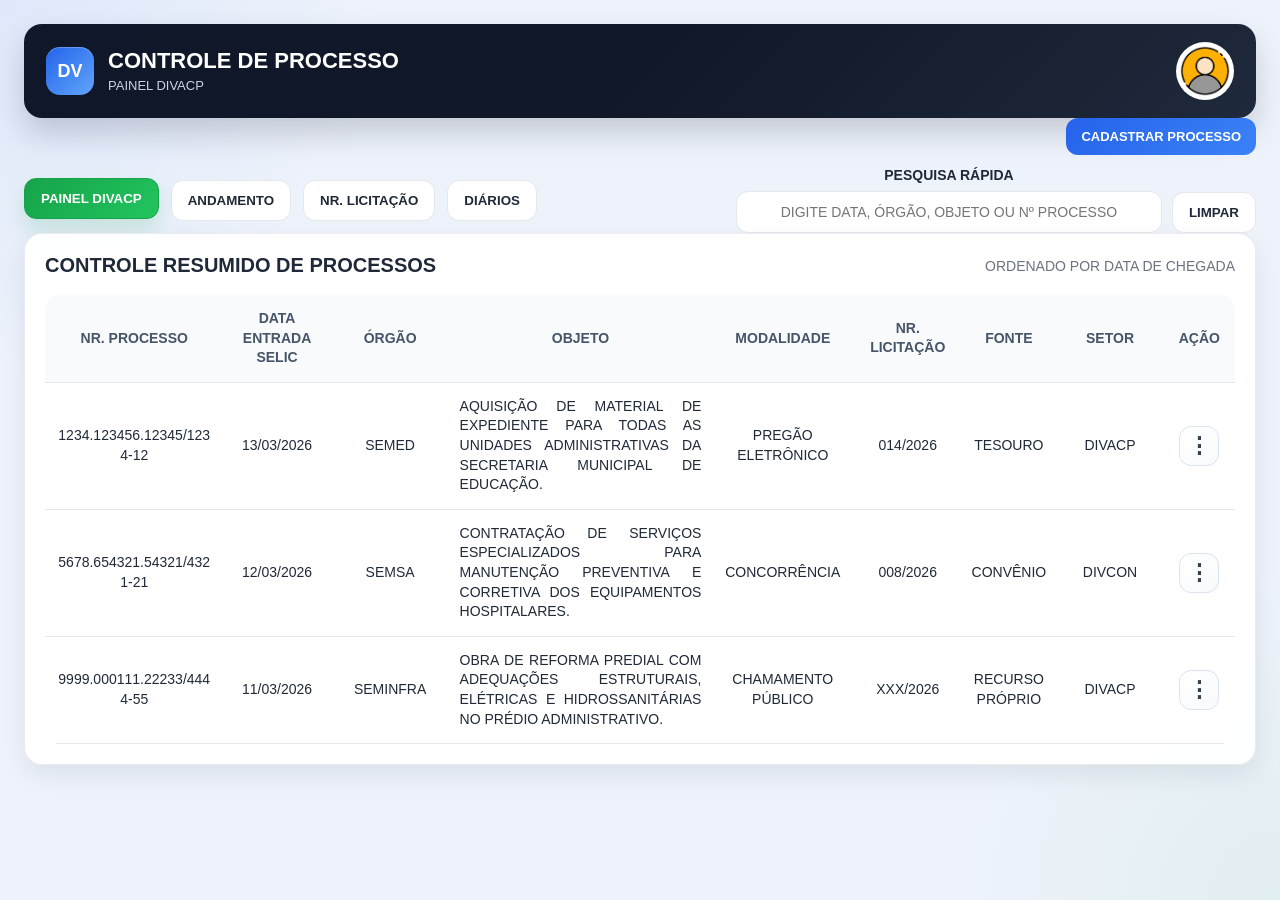
==== commit 634647f9: "Update print statement from 'Hello' to 'Goodbye'" ====
--- a/DIVACP.html
+++ b/DIVACP.html
@@ -21,7 +21,7 @@
             </div>
           </div>
           <div class="profile-menu">
-            <img id="profileAvatar" class="profile-avatar" src="ICONES/01 - PERFIL.png" alt="PERFIL" />
+            <img id="profileAvatar" class="profile-avatar" src="2920072.png" alt="PERFIL" />
             <div class="profile-dropdown" id="profileDropdown">
               <button class="logoutBtn">SAIR</button>
             </div>
@@ -241,7 +241,7 @@
             </div>
           </div>
           <div class="profile-menu">
-            <img class="profile-avatar" src="ICONES/01 - PERFIL.png" alt="PERFIL" />
+            <img class="profile-avatar" src="2920072.png" alt="PERFIL" />
             <div class="profile-dropdown">
               <button class="logoutBtn">SAIR</button>
             </div>
@@ -309,7 +309,7 @@
             </div>
           </div>
           <div class="profile-menu">
-            <img class="profile-avatar" src="ICONES/01 - PERFIL.png" alt="PERFIL" />
+            <img class="profile-avatar" src="2920072.png" alt="PERFIL" />
             <div class="profile-dropdown">
               <button class="logoutBtn">SAIR</button>
             </div>
@@ -395,7 +395,7 @@
             </div>
           </div>
           <div class="profile-menu">
-            <img class="profile-avatar" src="ICONES/01 - PERFIL.png" alt="PERFIL" />
+            <img class="profile-avatar" src="2920072.png" alt="PERFIL" />
             <div class="profile-dropdown">
               <button class="logoutBtn">SAIR</button>
             </div>
@@ -600,7 +600,7 @@
             </div>
           </div>
           <div class="profile-menu">
-            <img class="profile-avatar" src="ICONES/01 - PERFIL.png" alt="PERFIL" />
+            <img class="profile-avatar" src="2920072.png" alt="PERFIL" />
             <div class="profile-dropdown">
               <button class="logoutBtn">SAIR</button>
             </div>
@@ -834,4 +834,4 @@
 
   <script src="DIVACP.js"></script>
 </body>
-</html>+</html>
